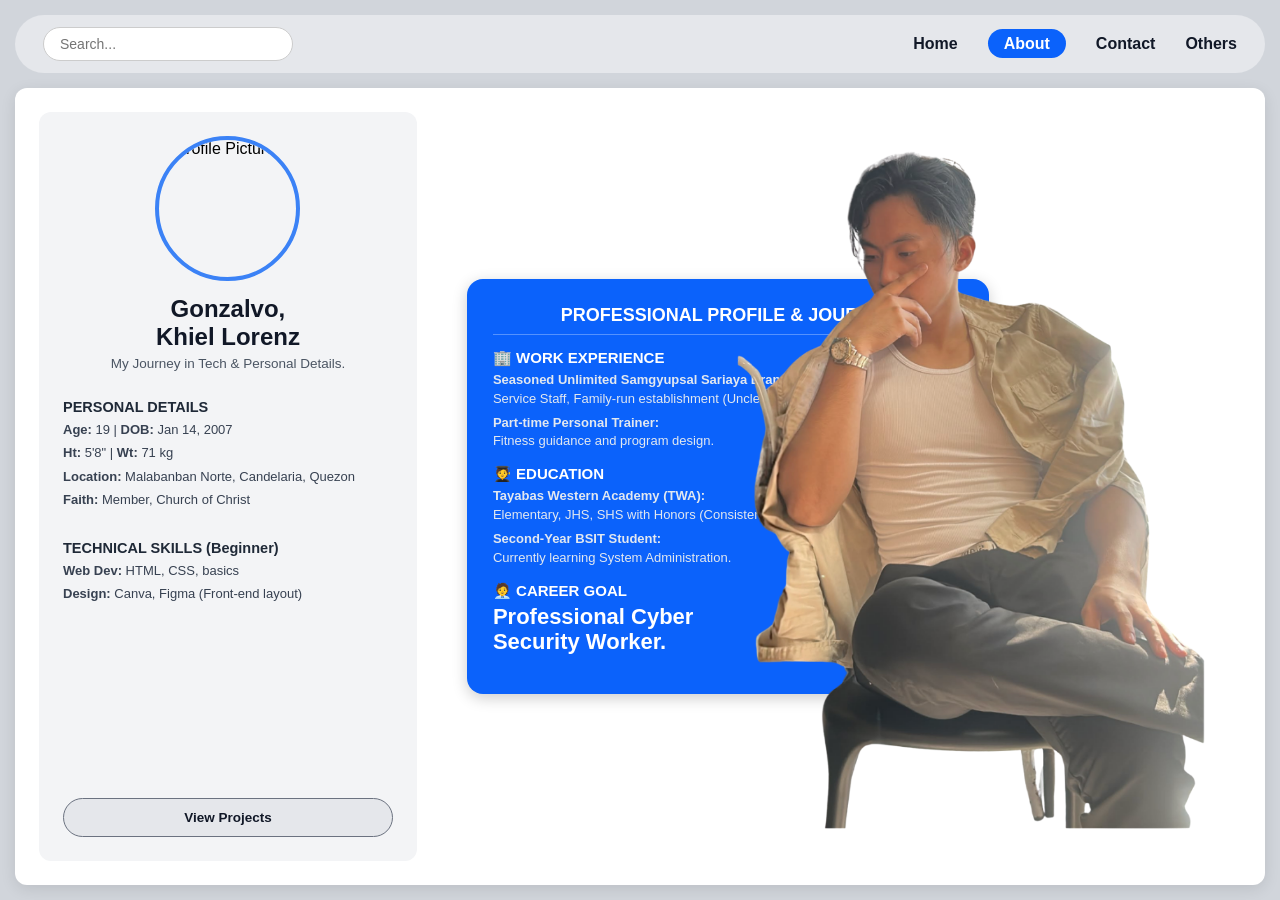
==== about.html @ 363fcde9 "INITIAL COMMIT" ====
<!DOCTYPE html>
<html lang="en">
<head>
  <meta charset="UTF-8">
  <meta name="viewport" content="width=device-width, initial-scale=1.0">
  <title>About Me - Gonzalvo Khiel Lorenz</title>
 
  <link rel="stylesheet" href="about.css">
</head>
<body>

  
  <div class="navbar">
    <div class="search-box">
      <input type="text" placeholder="Search...">
    </div>
    <ul class="nav-links">
      <li><a href="index.html">Home</a></li>
      <li><a href="about.html" id="active-link">About</a></li>
      <li><a href="contact.html">Contact</a></li>
      <li><a href="others.html">Others</a></li>
    </ul>
  </div>

  
  <div class="container">

    
    <div class="profile-card">
      <div class="avatar-box">
        <img src="Pfp.jpeg" alt="Profile Picture" class="profile-img">
      </div>

      <h1 class="name">Gonzalvo,<br>Khiel Lorenz</h1>
      
      <p1 class="sub-heading">My Journey in Tech & Personal Details.</p1>

      <div class="details-section">
        <h1>PERSONAL DETAILS</h1>
        <p1><b>Age:</b> 19 | <b>DOB:</b> Jan 14, 2007</p1>
        <p1><b>Ht:</b> 5'8" | <b>Wt:</b> 71 kg</p1>
        <p1><b>Location:</b> Malabanban Norte, Candelaria, Quezon</p1>
        <p1><b>Faith:</b> Member, Church of Christ</p1>
      </div>

      <div class="details-section">
        <h1>TECHNICAL SKILLS (Beginner)</h1>
        <p1><b>Web Dev:</b> HTML, CSS, basics</p1>
        <p1><b>Design:</b> Canva, Figma (Front-end layout)</p1>
      </div>

      
      <button type="button" id="projectsBtn" onclick="showProjects()">View Projects</button>
    </div>

    
    <div class="about-card" style="background-image: url('Image for html.jpg');">
      <div class="about-blue-box">
        <h1 class="box-title">PROFESSIONAL PROFILE & JOURNEY</h1>

        <div class="info-block">
          <h2>🏢 WORK EXPERIENCE</h2>
          <p1><b>Seasoned Unlimited Samgyupsal Sariaya Branch:</b><br>Service Staff, Family-run establishment (Uncle part-owner).</p1>
          <p1><b>Part-time Personal Trainer:</b><br>Fitness guidance and program design.</p1>
        </div>

        <div class="info-block">
          <h2>🧑‍🎓 EDUCATION</h2>
          <p1><b>Tayabas Western Academy (TWA):</b><br>Elementary, JHS, SHS with Honors (Consistent for 4 yrs of JHS/SHS).</p1>
          <p1><b>Second-Year BSIT Student:</b><br>Currently learning System Administration.</p1>
        </div>

        <div class="info-block">
          <h2>🧑‍💼 CAREER GOAL</h2>
          <h1 class="goal-text">Professional Cyber<br> Security Worker.</h1>
        </div>
      </div>

      
      <img src="giant.png" alt="Khiel Lorenz" class="giant-img">
    </div>

  </div>

  
  <script src="script.js"></script>
</body>
</html>
---- about.css ----
* {
  margin: 0;
  padding: 0;
  box-sizing: border-box;
  font-family: Arial, sans-serif;
}


body {
  background-color: #d1d5db;
  display: flex;
  flex-direction: column;
  align-items: center;
  min-height: 100vh;
  padding: 15px;
}

.navbar {
  width: 100%;
  max-width: 1300px;
  display: flex;
  justify-content: space-between;
  align-items: center;
  padding: 12px 28px;
  background-color: #e5e7eb;
  border-radius: 30px;
  margin-bottom: 15px;
}

.search-box input {
  padding: 8px 16px;
  border-radius: 20px;
  border: 1px solid #ccc;
  width: 250px;
  outline: none;
  font-size: 14px;
}

.nav-links {
  list-style: none;
  display: flex;
  gap: 30px;
}

.nav-links a {
  text-decoration: none;
  color: #111827;
  font-weight: bold;
  font-size: 16px;
}

.nav-links a:hover {
  color: #2563eb;
}

#active-link {
  background-color: #0b62fb;
  color: #ffffff;
  padding: 6px 16px;
  border-radius: 20px;
}


.container {
  width: 100%;
  max-width: 1300px;
  flex: 1;
  display: flex;
  gap: 22px;
  background-color: #ffffff;
  border-radius: 12px;
  padding: 24px;
  box-shadow: 0 4px 15px rgba(0, 0, 0, 0.1);
}

.profile-card {
  width: 32%;
  background-color: #f3f4f6;
  border-radius: 12px;
  padding: 24px;
  display: flex;
  flex-direction: column;
}

.avatar-box {
  width: 145px;
  height: 145px;
  border-radius: 50%;
  border: 4px solid #3b82f6;
  overflow: hidden;
  align-self: center;
  margin-bottom: 14px;
}

.profile-img {
  width: 100%;
  height: 100%;
  object-fit: cover;
}

.name {
  font-size: 24px;
  font-weight: 800;
  color: #111827;
  text-align: center;
  margin-bottom: 6px;
  line-height: 1.15;
}

.sub-heading {
  font-size: 13.5px;
  color: #4b5563;
  text-align: center;
  display: block;
  margin-bottom: 18px;
}

.details-section {
  margin-top: 10px;
  margin-bottom: 16px;
}

.details-section h1 {
  font-size: 14.5px;
  font-weight: 800;
  color: #1f2937;
  margin-bottom: 6px;
}

.details-section p1 {
  display: block;
  font-size: 13px;
  color: #374151;
  margin-bottom: 5px;
  line-height: 1.4;
}

button {
  width: 100%;
  padding: 11px;
  border-radius: 20px;
  border: 1px solid #6b7280;
  background-color: #e5e7eb;
  color: #111827;
  font-weight: bold;
  font-size: 13.5px;
  cursor: pointer;
  margin-top: auto;
}

button:hover {
  background-color: #0b62fb;
  color: #ffffff;
  border-color: #0b62fb;
}

.about-card {
  width: 68%;
  background-size: cover;
  background-position: center;
  border-radius: 12px;
  position: relative;
  padding: 28px;
  display: flex;
  align-items: center;
  overflow: hidden; 
}

.about-blue-box {
  width: 70%; 
  background-color: #0b62fb;
  color: #ffffff;
  padding: 26px;
  border-radius: 16px;
  box-shadow: 0 4px 15px rgba(0, 0, 0, 0.2);
}

.box-title {
  font-size: 18px;
  font-weight: 900;
  color: #ffffff;
  border-bottom: 1px solid rgba(255, 255, 255, 0.3);
  padding-bottom: 8px;
  margin-bottom: 14px;
  text-align: center;
}

.info-block {
  margin-bottom: 14px;
}

.info-block h2 {
  font-size: 15px;
  font-weight: bold;
  color: #ffffff;
  margin-bottom: 4px;
}

.info-block p1 {
  display: block;
  font-size: 13px;
  color: #e2e8f0;
  line-height: 1.45;
  margin-bottom: 5px;
}

.goal-text {
  font-size: 22px;
  font-weight: 900;
  color: #ffffff;
  margin-top: 4px;
  line-height: 1.15;
}


.giant-img {
  position: absolute;
  right: -180px;
  bottom: -190px;
  height: 170%;
  object-fit: contain;
}


@media (max-width: 850px) {
  .container {
    flex-direction: column;
  }
  .profile-card, .about-card {
    width: 100%;
  }
  .about-card {
    flex-direction: column;
    height: auto;
  }
  .about-blue-box {
    width: 100%;
  }
  .giant-img {
    position: relative;
    right: auto;
    bottom: auto;
    height: 320px;
    margin-top: 15px;
  }
}
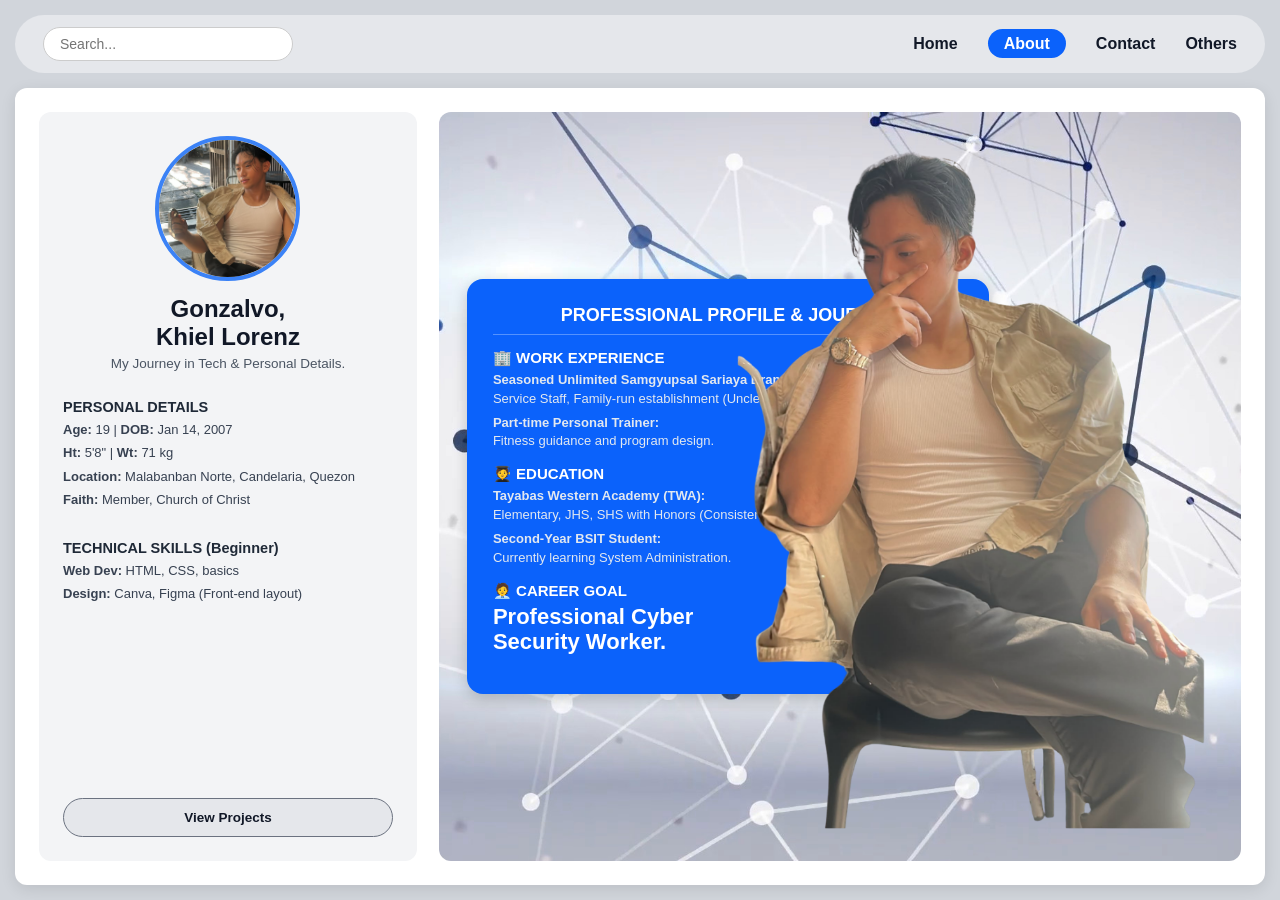
==== commit 40846070: "Fix image casing on all pages" ====
--- a/about.html
+++ b/about.html
@@ -28,7 +28,7 @@
     
     <div class="profile-card">
       <div class="avatar-box">
-        <img src="Pfp.jpeg" alt="Profile Picture" class="profile-img">
+        <img src="pfp.jpeg" alt="Profile Picture" class="profile-img">
       </div>
 
       <h1 class="name">Gonzalvo,<br>Khiel Lorenz</h1>
@@ -54,7 +54,7 @@
     </div>
 
     
-    <div class="about-card" style="background-image: url('Image for html.jpg');">
+    <div class="about-card" style="background-image: url('image for html.jpg');">
       <div class="about-blue-box">
         <h1 class="box-title">PROFESSIONAL PROFILE & JOURNEY</h1>
 
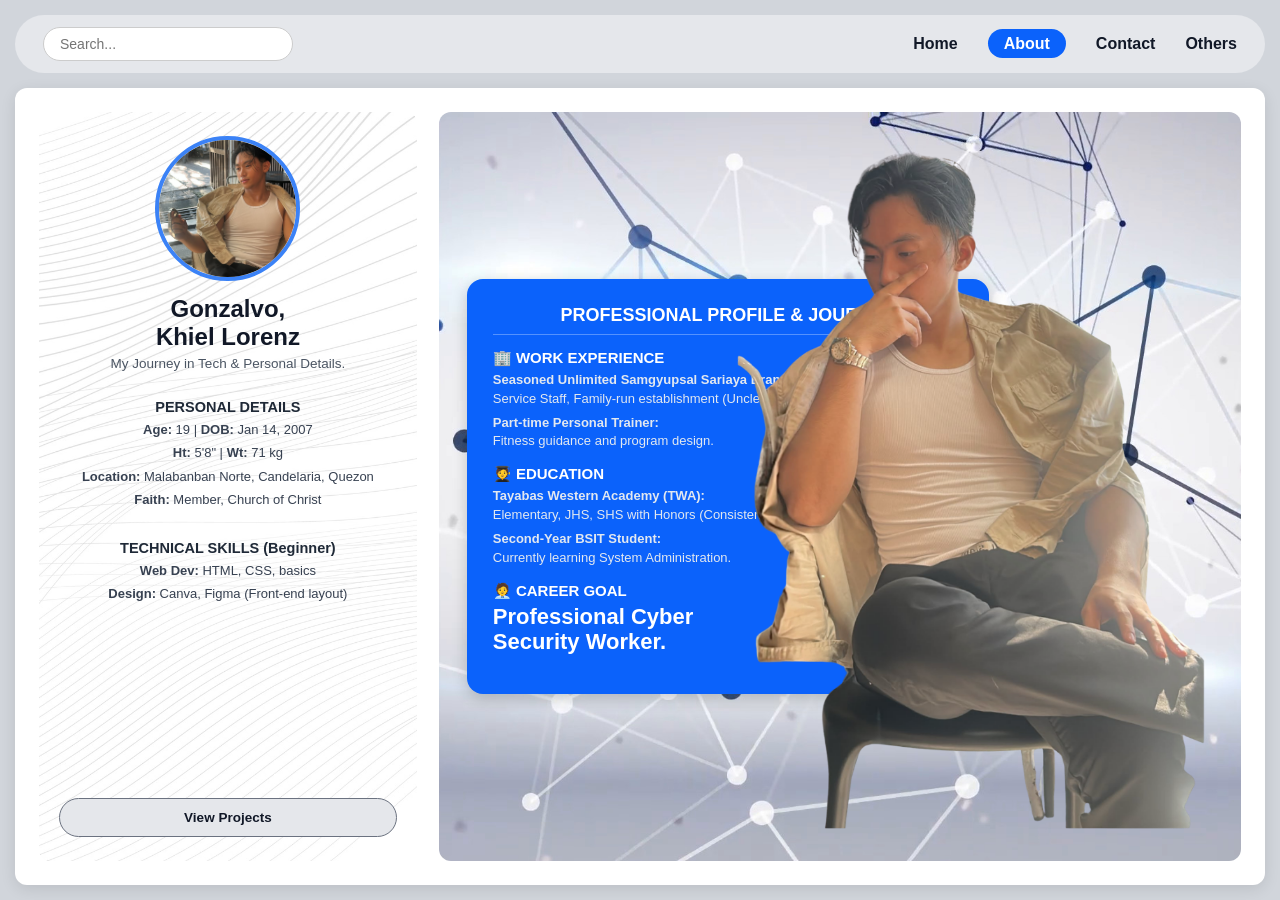
==== commit 063c9412: "Add background image to profile-card in about page" ====
--- a/about.html
+++ b/about.html
@@ -26,7 +26,8 @@
   <div class="container">
 
     
-    <div class="profile-card">
+    <div class="profile-card" style="background-image: url('image for html 2.avif');">
+
       <div class="avatar-box">
         <img src="pfp.jpeg" alt="Profile Picture" class="profile-img">
       </div>
--- a/about.css
+++ b/about.css
@@ -76,12 +76,17 @@
 
 .profile-card {
   width: 32%;
-  background-color: #f3f4f6;
+  background-size: cover;
+  background-position: center;
   border-radius: 12px;
-  padding: 24px;
+  padding: 24px 20px;
   display: flex;
   flex-direction: column;
-}
+  align-items: center;
+  text-align: center;
+  box-shadow: inset 0 0 0 1000px rgba(255, 255, 255, 0.75);
+}
+
 
 .avatar-box {
   width: 145px;
